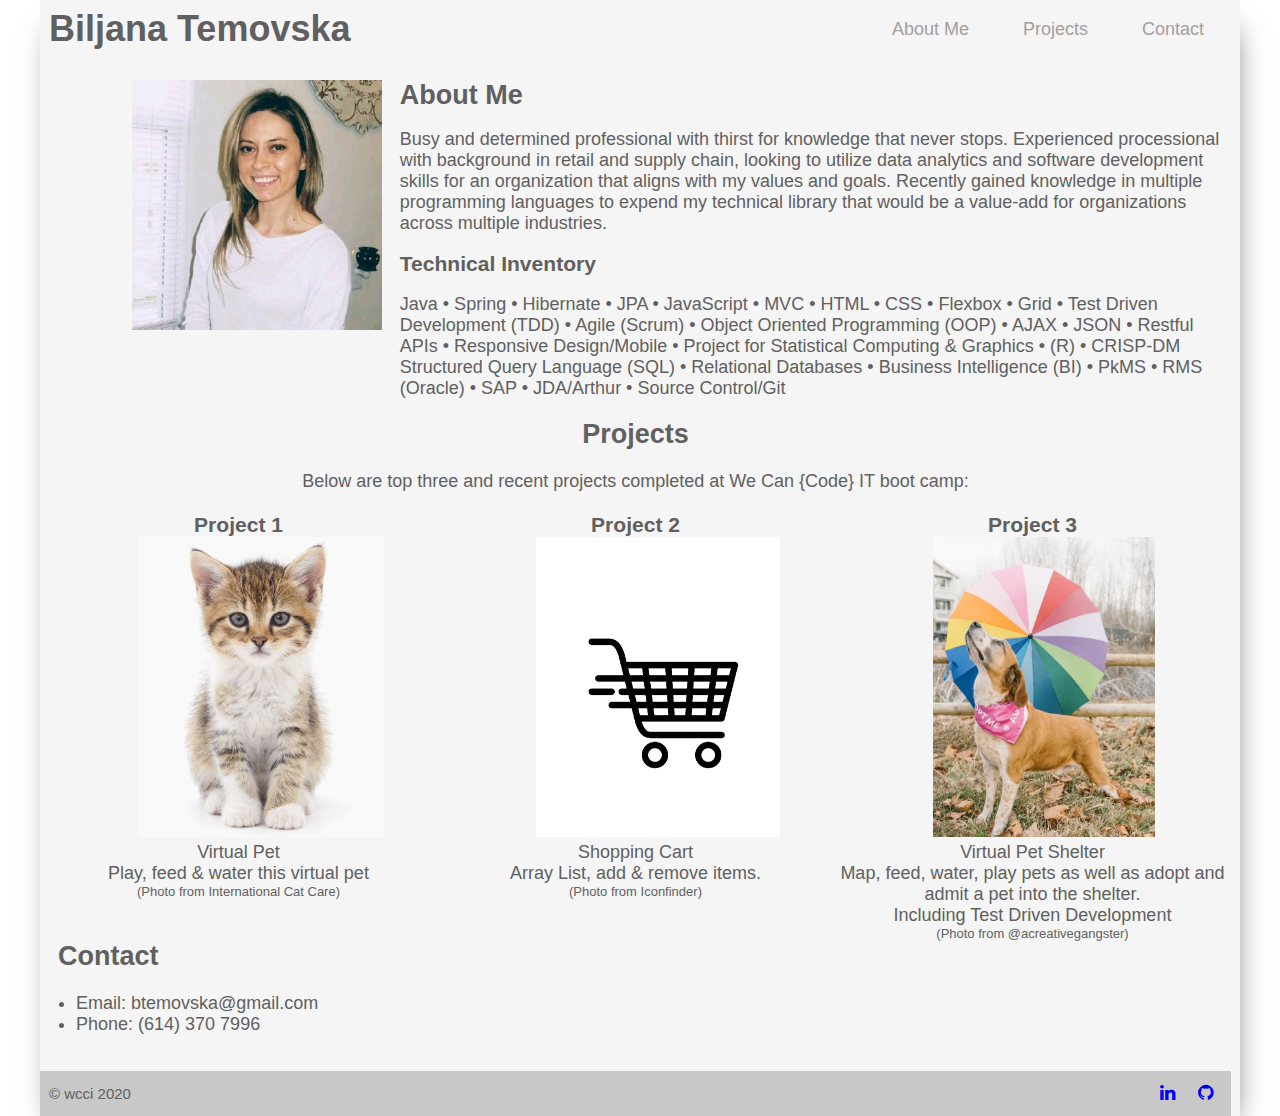
==== index.html @ 05e9503f "Initial commit" ====
<!DOCTYPE html>
<html lang="en">
<head>
    <meta charset="UTF-8">
    <meta name="viewport" content="width=device-width, initial-scale=1.0">
    <link <link href="https://stackpath.bootstrapcdn.com/font-awesome/4.7.0/css/font-awesome.min.css" rel="stylesheet" 
    integrity="sha384-wvfXpqpZZVQGK6TAh5PVlGOfQNHSoD2xbE+QkPxCAFlNEevoEH3Sl0sibVcOQVnN" crossorigin="anonymous">
    <link rel="stylesheet" type="text/css" href="style.css">
    <title>Professional Portfolio</title>
</head>
<body>
    <div class="container">
        <header class="header">
            <h1 id="headerLogo">Biljana Temovska</h1>
            <nav class="headerNav">
                <ul class="headerNavList">
                    <li class="headerNavListItem"><a href="profileHeading">About Me</a></li> <!-- nav does not work and it is mapped good-->
                    <li class="headerNavListItem"><a href="projectsTitle">Projects</a></li>  <!-- nav does not work and it is mapped good-->
                    <li class="headerNavListItem"><a href="contact">Contact</a></li>         <!-- nav does not work and it is mapped good-->
                </ul>
            </nav>
        </header>
        <br>
        <section class="profile">
            <figure>
                <img width="250" height="250" src="biljana.jpg" alt="get me to Biljana's picture">
            </figure>
            <article class="profileHeading">
                <h2>About Me</h2>
                <p>Busy and determined professional with thirst for knowledge that never stops. Experienced
                    processional with background in retail and supply chain, looking to utilize data analytics
                    and software development skills for an organization that aligns with my values and goals. 
                    Recently gained knowledge in multiple programming languages to expend my technical library that would
                    be a value-add for organizations across multiple industries.</p>
                <h3>Technical Inventory</h3>    
                    <p> Java • Spring • Hibernate • JPA • JavaScript • MVC • HTML • CSS • Flexbox • Grid • Test Driven Development (TDD) 
                    • Agile (Scrum) • Object Oriented Programming (OOP) • AJAX • JSON • Restful APIs • Responsive Design/Mobile 
                    • Project for Statistical Computing & Graphics •  (R) • CRISP-DM   Structured Query Language (SQL) • Relational Databases 
                    • Business Intelligence (BI) • PkMS • RMS (Oracle) • SAP • JDA/Arthur •  Source Control/Git</p>    
            </article>
        </section>
        <h2 class="projectsTitle">Projects</h2>
        <br>
        <p class="projectsParagraph">Below are top three and recent projects completed at We Can {Code} IT boot camp:</p>
        <br>
        <section class="projects">
            <article class="projectsColumn">
                <h3 class="projectsColumnTitle">Project 1</h3>
                        <a href="https://github.com/btemovska/VirtualPetLola" target="_blank">
                             <img height="300" src="newlola.jpg" alt="bring me to the cat page">
                        </a>
                    <p>Virtual Pet</p>
                    <p>Play, feed & water this virtual pet</p>
                    <p style="font-size: small;">(Photo from International Cat Care)</p>
            </article>
            <article class="projectsColumn">
                <h3 class="projectsColumnTitle">Project 2</h3>
                        <a href="https://github.com/btemovska/flexcode-shopping-cart-project-btemovska" target="_blank">
                            <img height="300" src="newcart.jpg" alt="bring me to the cart page">
                        </a>
                    <p>Shopping Cart</p>
                    <p>Array List, add & remove items.</p>
                    <p style="font-size: small;">(Photo from Iconfinder)</p>
            </article>
            <article class="projectsColumn">
                <h3 class="projectsColumnTitle">Project 3</h3>
                        <a href="https://github.com/btemovska/flexcode-virtual-pet-shelter-btemovska" target="_blank">
                            <img height="300" src="newshelter.jpg" alt="bring me to the shelter page">
                        </a>
                    <p>Virtual Pet Shelter</p>
                    <p>Map, feed, water, play pets as well as adopt and admit a pet into the shelter.</p>
                    <p>Including Test Driven Development</p>
                    <p style="font-size: small;">(Photo from @acreativegangster)</p>
            </article>
        </section>
        <section class="contact">
           <h2>Contact</h2>
           <br>
           <ul>
               <li>Email: btemovska@gmail.com</li>
               <li>Phone: (614) 370 7996</li>
           </ul>
        </section>
        <footer class="footer">
            <small class="footer__copyright">&copy wcci 2020</small>
            <section class="footer__social">
                <a href="https://www.linkedin.com/in/biljana-temovska-b34574111/" target="_blank" class="fa fa-linkedin"></a>
                <a href="https://github.com/btemovska" target="_blank" class="fa fa-github"></a>  
            </section>
        </footer>
    </div>
    
</body>
</html>
---- style.css ----
*{
    box-sizing: border-box;
    margin:0;
    padding: 0;
    font-family: "Roboto", sans-serif;}

html{
    color: rgb(97, 96, 96);
    font-size: 18px;}

a{
    color: 4cb691;
    padding: .25rem .5rem;
    text-decoration: none;}

.container {
    padding-right: .50rem;
    margin: 0 auto;
    max-width: 1200px;
    background-color: #f5f5f5;
    -webkit-box-shadow: 4px 17px 31px -14px rgba(0,0,0,0.75);
    -moz-box-shadow: 4px 17px 31px -14px rgba(0,0,0,0.75);
    box-shadow: 4px 17px 31px -14px rgba(0,0,0,0.75);}

.header{
    display: flex;
    align-items: center;
    justify-content: space-between;}

#headerLogo{
    margin-left: .5rem;
    font-style: bold;}

.headerNavList{
    display: flex;}

.headerNavListItem{
    list-style-type: none;   
    margin: 1rem;}
nav a{
    color: rgb(165, 158, 158);}    
.headerNavListItem:hover{
    background-color: #ccc;}    

.profile{
    display: flex; 
    justify-content: space-between;              
    margin: .1rem;
}

.profileHeading{
    margin-left: 1rem;
}    
.profileHeading > p {  
    margin: 1em 0;     
}

.projectsTitle{
    text-align: center;
}

.projects{
    display: grid;
    grid-template-columns: 1fr 1fr 1fr;
}

img{
    margin-left: 5em;
}
.projectsColumnTitle{
    text-align: center;
}

.projectsParagraph{
    text-align: center;
}

.projects > article > p {
   text-align: center;
}

.contact {
    margin-left: 1rem;
}
.contact ul {
    margin-left: 1rem;
}

.footer{
    background-color: rgb(201, 200, 200);
    display: flex;
    align-items: center;
    justify-content: space-between;
    margin-top: 2rem;
    padding: .5rem;
}

h6 {
    text-align: center;
}
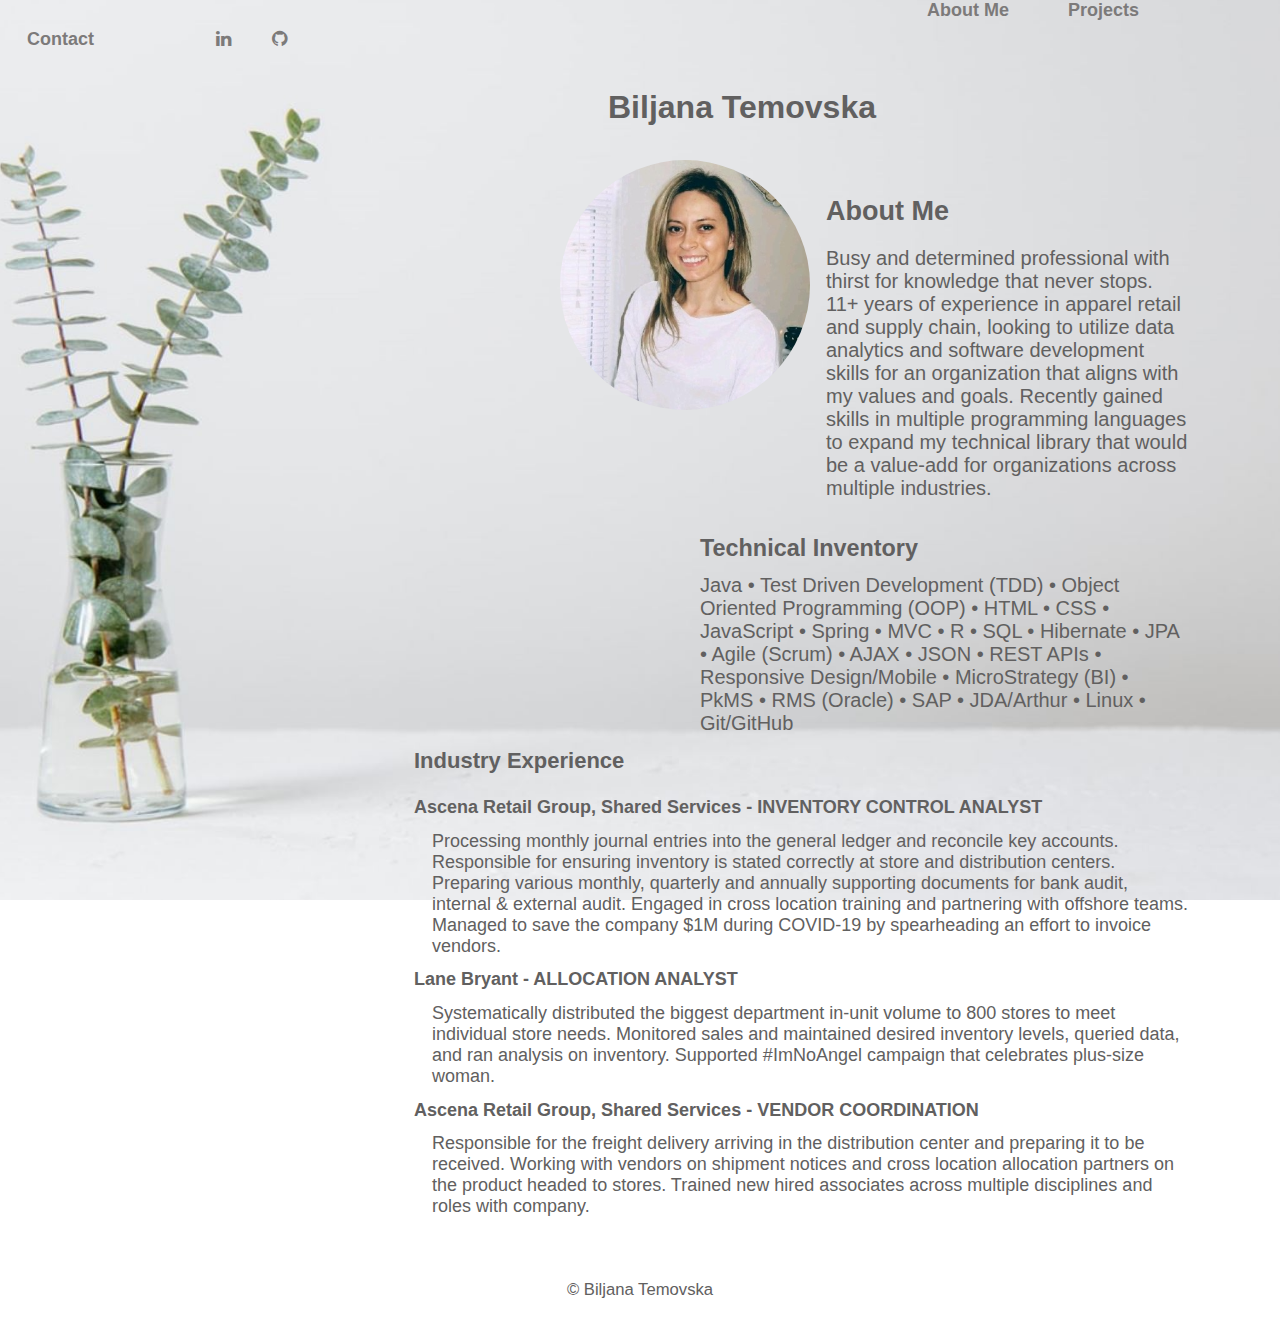
==== commit 733fde87: "new website" ====
--- a/index.html
+++ b/index.html
@@ -3,92 +3,71 @@
 <head>
     <meta charset="UTF-8">
     <meta name="viewport" content="width=device-width, initial-scale=1.0">
-    <link <link href="https://stackpath.bootstrapcdn.com/font-awesome/4.7.0/css/font-awesome.min.css" rel="stylesheet" 
+    <link rel="stylesheet" type="text/css" href="./style.css">
+    <link href="https://stackpath.bootstrapcdn.com/font-awesome/4.7.0/css/font-awesome.min.css" rel="stylesheet" 
     integrity="sha384-wvfXpqpZZVQGK6TAh5PVlGOfQNHSoD2xbE+QkPxCAFlNEevoEH3Sl0sibVcOQVnN" crossorigin="anonymous">
-    <link rel="stylesheet" type="text/css" href="style.css">
-    <title>Professional Portfolio</title>
+    <title>Biljana Temovska</title>
 </head>
 <body>
-    <div class="container">
-        <header class="header">
-            <h1 id="headerLogo">Biljana Temovska</h1>
-            <nav class="headerNav">
-                <ul class="headerNavList">
-                    <li class="headerNavListItem"><a href="profileHeading">About Me</a></li> <!-- nav does not work and it is mapped good-->
-                    <li class="headerNavListItem"><a href="projectsTitle">Projects</a></li>  <!-- nav does not work and it is mapped good-->
-                    <li class="headerNavListItem"><a href="contact">Contact</a></li>         <!-- nav does not work and it is mapped good-->
-                </ul>
-            </nav>
-        </header>
-        <br>
+    <nav>
+        <a href="index.html" class="nav">About Me</a>
+        <a href="projects.html" class=>Projects</a>
+        <a href="contact.html" class=>Contact</a>
+        <a href="https://www.linkedin.com/in/biljana-temovska-bt/" target="_blank" class="fa fa-linkedin"></a>
+        <a href="https://github.com/btemovska" target="_blank" class="fa fa-github"></a>
+    </nav>
+
+    <h1 id="headerLogo">Biljana Temovska</h1>
+
+    <header>
         <section class="profile">
             <figure>
-                <img width="250" height="250" src="biljana.jpg" alt="get me to Biljana's picture">
-            </figure>
-            <article class="profileHeading">
-                <h2>About Me</h2>
-                <p>Busy and determined professional with thirst for knowledge that never stops. Experienced
-                    processional with background in retail and supply chain, looking to utilize data analytics
-                    and software development skills for an organization that aligns with my values and goals. 
-                    Recently gained knowledge in multiple programming languages to expend my technical library that would
-                    be a value-add for organizations across multiple industries.</p>
-                <h3>Technical Inventory</h3>    
-                    <p> Java • Spring • Hibernate • JPA • JavaScript • MVC • HTML • CSS • Flexbox • Grid • Test Driven Development (TDD) 
-                    • Agile (Scrum) • Object Oriented Programming (OOP) • AJAX • JSON • Restful APIs • Responsive Design/Mobile 
-                    • Project for Statistical Computing & Graphics •  (R) • CRISP-DM   Structured Query Language (SQL) • Relational Databases 
-                    • Business Intelligence (BI) • PkMS • RMS (Oracle) • SAP • JDA/Arthur •  Source Control/Git</p>    
+                 <img width="250" height="250" src="biljana.jpg" class="profileImage" alt="take me to Biljana's picture">
+             </figure>
+             <article class="profileHeading">
+                 <h2>About Me</h2>
+                 <p>
+                    Busy and determined professional with thirst for knowledge that never stops. 11+ years of experience in 
+                    apparel retail and supply chain, looking to utilize data analytics and software development skills for an 
+                    organization that aligns with my values and goals. Recently gained skills in multiple programming languages 
+                    to expand my technical library that would be a value-add for organizations across multiple industries.
+                 </p>
+             </article>
+        </section>
+        <section class="technicalInventory">
+            <article>
+                <h3>Technical Inventory</h3>
+                    <p>Java • Test Driven Development (TDD) • Object Oriented Programming (OOP) • HTML • CSS • JavaScript • Spring • MVC    • R • SQL • Hibernate • JPA • Agile (Scrum) • AJAX • JSON • REST APIs • Responsive Design/Mobile 
+                    • MicroStrategy (BI) • PkMS • RMS (Oracle) • SAP • JDA/Arthur •  Linux • Git/GitHub
+                    </p>
             </article>
         </section>
-        <h2 class="projectsTitle">Projects</h2>
-        <br>
-        <p class="projectsParagraph">Below are top three and recent projects completed at We Can {Code} IT boot camp:</p>
-        <br>
-        <section class="projects">
-            <article class="projectsColumn">
-                <h3 class="projectsColumnTitle">Project 1</h3>
-                        <a href="https://github.com/btemovska/VirtualPetLola" target="_blank">
-                             <img height="300" src="newlola.jpg" alt="bring me to the cat page">
-                        </a>
-                    <p>Virtual Pet</p>
-                    <p>Play, feed & water this virtual pet</p>
-                    <p style="font-size: small;">(Photo from International Cat Care)</p>
-            </article>
-            <article class="projectsColumn">
-                <h3 class="projectsColumnTitle">Project 2</h3>
-                        <a href="https://github.com/btemovska/flexcode-shopping-cart-project-btemovska" target="_blank">
-                            <img height="300" src="newcart.jpg" alt="bring me to the cart page">
-                        </a>
-                    <p>Shopping Cart</p>
-                    <p>Array List, add & remove items.</p>
-                    <p style="font-size: small;">(Photo from Iconfinder)</p>
-            </article>
-            <article class="projectsColumn">
-                <h3 class="projectsColumnTitle">Project 3</h3>
-                        <a href="https://github.com/btemovska/flexcode-virtual-pet-shelter-btemovska" target="_blank">
-                            <img height="300" src="newshelter.jpg" alt="bring me to the shelter page">
-                        </a>
-                    <p>Virtual Pet Shelter</p>
-                    <p>Map, feed, water, play pets as well as adopt and admit a pet into the shelter.</p>
-                    <p>Including Test Driven Development</p>
-                    <p style="font-size: small;">(Photo from @acreativegangster)</p>
+        <section class="experience">
+            <article>
+                <h3>Industry Experience</h3>
+                   <h4>Ascena Retail Group, Shared Services - INVENTORY CONTROL ANALYST</h4>
+                        <p>Processing monthly journal entries into the general ledger and reconcile key accounts.
+                        Responsible for ensuring inventory is stated correctly at store and distribution centers.
+                        Preparing various monthly, quarterly and annually supporting documents for bank audit, internal & external audit.
+                        Engaged in cross location training and partnering with offshore teams.
+                        Managed to save the company $1M during COVID-19 by spearheading an effort to invoice vendors.</p>
+                    <h4>Lane Bryant - ALLOCATION ANALYST</h4>
+                        <p>Systematically distributed the biggest department in-unit volume to 800 stores to meet individual store needs.
+                            Monitored sales and maintained desired inventory levels, queried data, and ran analysis on inventory.
+                            Supported #ImNoAngel campaign that celebrates plus-size woman.
+                            </p>
+                    <h4>Ascena Retail Group, Shared Services - VENDOR COORDINATION</h4>
+                        <p>Responsible for the freight delivery arriving in the distribution center and preparing it to be received.
+                            Working with vendors on shipment notices and cross location allocation partners on the product headed to stores.
+                            Trained new hired associates across multiple disciplines and roles with company.
+                            </p>
             </article>
         </section>
-        <section class="contact">
-           <h2>Contact</h2>
-           <br>
-           <ul>
-               <li>Email: btemovska@gmail.com</li>
-               <li>Phone: (614) 370 7996</li>
-           </ul>
-        </section>
-        <footer class="footer">
-            <small class="footer__copyright">&copy wcci 2020</small>
-            <section class="footer__social">
-                <a href="https://www.linkedin.com/in/biljana-temovska-b34574111/" target="_blank" class="fa fa-linkedin"></a>
-                <a href="https://github.com/btemovska" target="_blank" class="fa fa-github"></a>  
-            </section>
-        </footer>
-    </div>
-    
+    </header>
+    <main>
+    </main>
+    <footer class="footer">
+        <small class="footerCopyright">&copy Biljana Temovska</small>
+    </footer>
 </body>
 </html>--- a/style.css
+++ b/style.css
@@ -1,106 +1,156 @@
-*{
-    box-sizing: border-box;
-    margin:0;
-    padding: 0;
-    font-family: "Roboto", sans-serif;}
-
-html{
-    color: rgb(97, 96, 96);
-    font-size: 18px;}
-
-a{
-    color: 4cb691;
-    padding: .25rem .5rem;
-    text-decoration: none;}
-
-.container {
-    padding-right: .50rem;
-    margin: 0 auto;
-    max-width: 1200px;
-    background-color: #f5f5f5;
-    -webkit-box-shadow: 4px 17px 31px -14px rgba(0,0,0,0.75);
-    -moz-box-shadow: 4px 17px 31px -14px rgba(0,0,0,0.75);
-    box-shadow: 4px 17px 31px -14px rgba(0,0,0,0.75);}
-
-.header{
-    display: flex;
-    align-items: center;
-    justify-content: space-between;}
-
-#headerLogo{
-    margin-left: .5rem;
-    font-style: bold;}
-
-.headerNavList{
-    display: flex;}
-
-.headerNavListItem{
-    list-style-type: none;   
-    margin: 1rem;}
-nav a{
-    color: rgb(165, 158, 158);}    
-.headerNavListItem:hover{
-    background-color: #ccc;}    
-
-.profile{
-    display: flex; 
-    justify-content: space-between;              
-    margin: .1rem;
+* {
+  margin: 0;
+  padding: 0;
+  font-family: "Roboto", sans-serif;
+  /* font-size: 18px; */
+  color: rgb(97, 96, 96);
 }
 
-.profileHeading{
-    margin-left: 1rem;
-}    
-.profileHeading > p {  
-    margin: 1em 0;     
+html {
+  background: url(./vase2.jpg) no-repeat center center fixed; /*takes the entire image as background*/
+  -webkit-background-size: cover;
+  -moz-background-size: cover;
+  -o-background-size: cover;
+  background-size: cover;
 }
 
-.projectsTitle{
-    text-align: center;
+nav {
+  /* position: fixed; */
+  top: 0;
+  left: 0;
+  width: 100%;
+  /* display: flex; */
+  justify-content: center;
+  font-weight: 600;
+  font-size: 18px;
 }
 
-.projects{
-    display: grid;
-    grid-template-columns: 1fr 1fr 1fr;
+nav a {
+  text-decoration: none;
+  color: rgb(124, 122, 122);
+  padding: 0.5em 1.5em;
+}
+nav a:hover {
+  background-color: rgb(214, 214, 214);
 }
 
-img{
-    margin-left: 5em;
+.fa {
+  padding: 0.5em 1em;
 }
-.projectsColumnTitle{
-    text-align: center;
+.fa-linkedin {
+  margin-left: 4em;
 }
 
-.projectsParagraph{
-    text-align: center;
+.nav {
+  margin-left: 50em;
 }
 
-.projects > article > p {
-   text-align: center;
+footer {
+  margin-top: 2em;
+  margin-bottom: 1em;
+  padding: 1em 0em;
+  text-align: center;
+  font-size: 20px;
+}
+
+.profileImage {
+  border-radius: 50%;
+}
+
+#headerLogo {
+  padding: 1em 3em;
+  margin-left: 16em;
+}
+
+.profile {
+  display: flex;
+  justify-content: space-between;
+  margin: 0.1em;
+  margin-left: 35em;
+}
+.profileHeading {
+  margin-top: 2em;
+  padding-right: 5em;
+  margin-left: 1rem;
+  font-size: 18px;
+}
+.profileHeading > p {
+  margin: 1em 0em;
+  font-size: 20px;
+}
+
+.technicalInventory {
+  display: flex;
+  justify-content: space-between;
+  margin-left: 30em;
+  padding: 0.1em 5em;
+  font-size: 20px;
+}
+
+.technicalInventory h3 {
+  padding: 0.5em 0em;
+}
+
+.experience {
+  display: flex;
+  justify-content: space-between;
+  margin-left: 23em;
+  font-size: 18px;
+}
+.experience h3 {
+  padding: 0.5em 0em;
+  font-size: 22px;
+}
+
+.experience h4 {
+  padding: 0.7em 0em;
+}
+
+.experience p {
+  padding-right: 5em;
+  font-size: 18px;
+  padding-left: 1em;
 }
 
 .contact {
-    margin-left: 1rem;
-}
-.contact ul {
-    margin-left: 1rem;
+  padding: 5em 5em;
+  margin-left: 40em;
+  margin-top: 10em;
 }
 
-.footer{
-    background-color: rgb(201, 200, 200);
-    display: flex;
-    align-items: center;
-    justify-content: space-between;
-    margin-top: 2rem;
-    padding: .5rem;
+.contact ul {
+  padding-top: 1em;
+  list-style-type: none;
+}
+.contactList {
+  font-size: 20px;
 }
 
-h6 {
-    text-align: center;
+.projectsHeader {
+  margin-left: 40em;
+  margin-top: 5em;
 }
 
+#projects {
+  display: grid;
+  grid-template-columns: repeat(3, 2fr);
+  grid-template-rows: auto;
+  grid-column-gap: 1em;
+  grid-row-gap: 1em;
+  margin-left: 35em;
+  margin-top: 5em;
+  margin-right: 2em;
+}
 
+#projects article {
+  box-sizing: border-box;
+  border: 5px solid rgb(177, 175, 175);
+  padding: 1em;
+}
 
-
-
-
+#projects article h3 {
+  background-color: yellow;
+  padding-right: 0em;
+  /* justify-content: center;
+  display: flex; */
+}
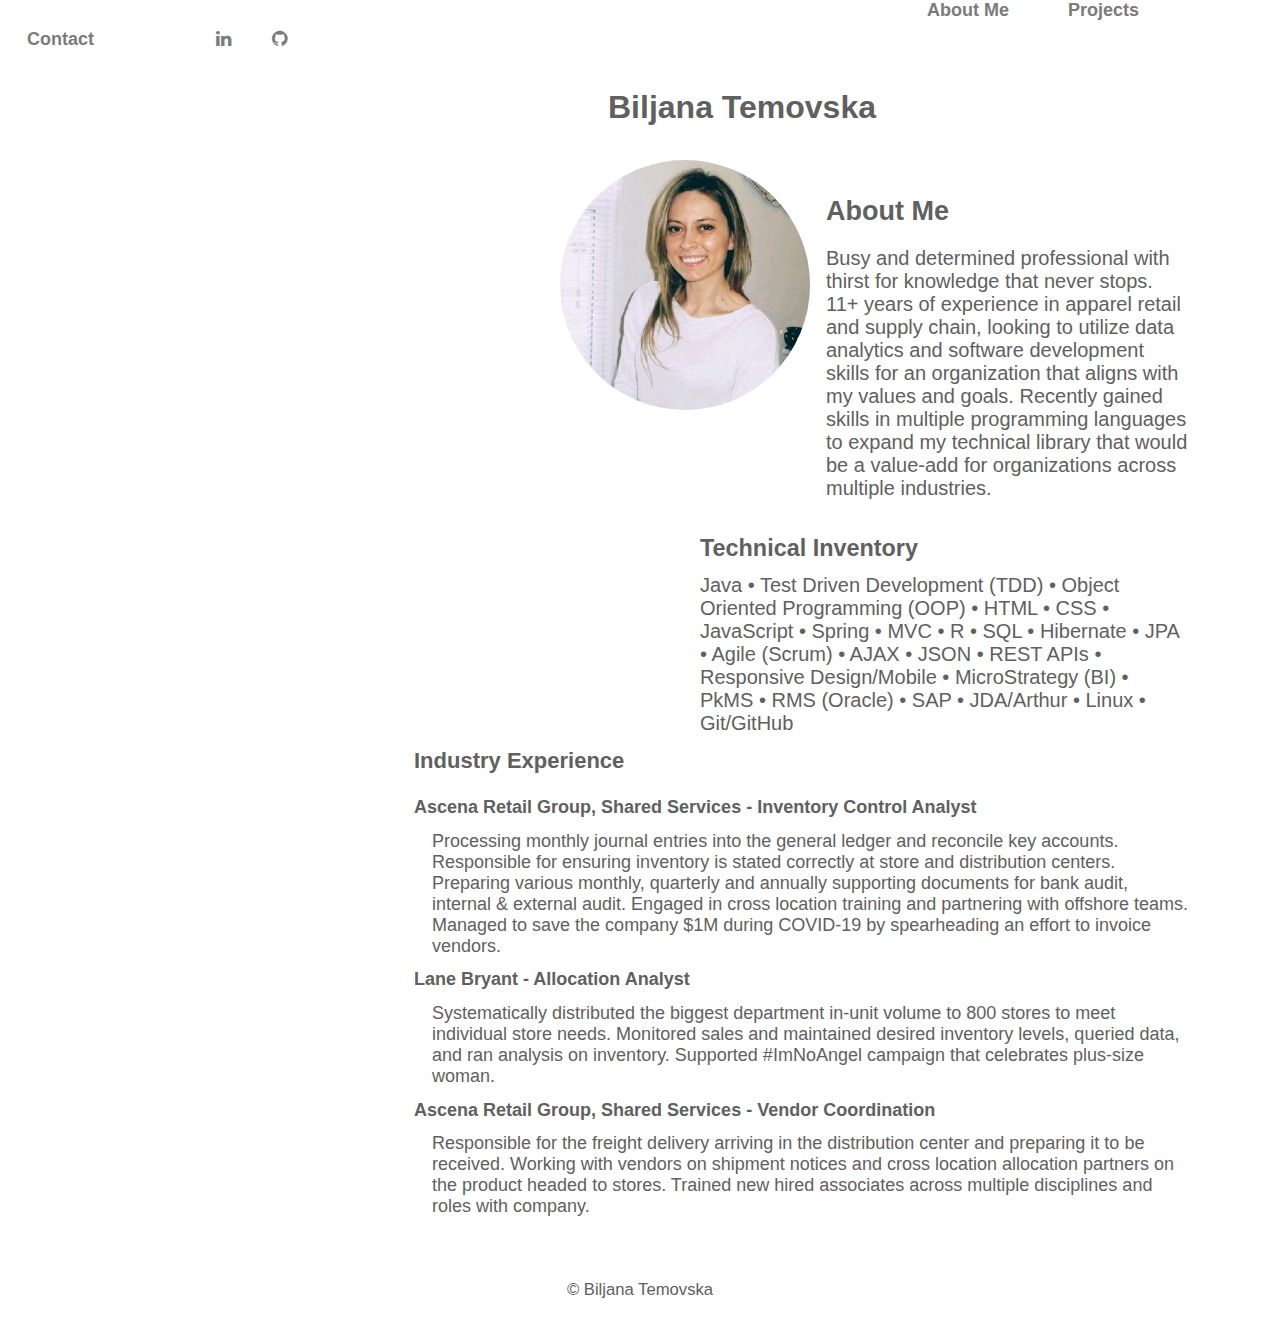
==== commit 85685454: "more styling" ====
--- a/index.html
+++ b/index.html
@@ -45,18 +45,18 @@
         <section class="experience">
             <article>
                 <h3>Industry Experience</h3>
-                   <h4>Ascena Retail Group, Shared Services - INVENTORY CONTROL ANALYST</h4>
+                   <h4>Ascena Retail Group, Shared Services - Inventory Control Analyst</h4>
                         <p>Processing monthly journal entries into the general ledger and reconcile key accounts.
                         Responsible for ensuring inventory is stated correctly at store and distribution centers.
                         Preparing various monthly, quarterly and annually supporting documents for bank audit, internal & external audit.
                         Engaged in cross location training and partnering with offshore teams.
                         Managed to save the company $1M during COVID-19 by spearheading an effort to invoice vendors.</p>
-                    <h4>Lane Bryant - ALLOCATION ANALYST</h4>
+                    <h4>Lane Bryant - Allocation Analyst</h4>
                         <p>Systematically distributed the biggest department in-unit volume to 800 stores to meet individual store needs.
                             Monitored sales and maintained desired inventory levels, queried data, and ran analysis on inventory.
                             Supported #ImNoAngel campaign that celebrates plus-size woman.
                             </p>
-                    <h4>Ascena Retail Group, Shared Services - VENDOR COORDINATION</h4>
+                    <h4>Ascena Retail Group, Shared Services - Vendor Coordination</h4>
                         <p>Responsible for the freight delivery arriving in the distribution center and preparing it to be received.
                             Working with vendors on shipment notices and cross location allocation partners on the product headed to stores.
                             Trained new hired associates across multiple disciplines and roles with company.
--- a/style.css
+++ b/style.css
@@ -148,9 +148,14 @@
   padding: 1em;
 }
 
-#projects article h3 {
-  background-color: yellow;
-  padding-right: 0em;
-  /* justify-content: center;
-  display: flex; */
+#projects article p {
+  margin: 0.3em;
+  justify-content: space-between;
+  text-align: center;
 }
+
+#projects img {
+  box-shadow: 5px 5px 5px grey;
+  opacity: 0.5;
+  margin-left: 5em;
+}
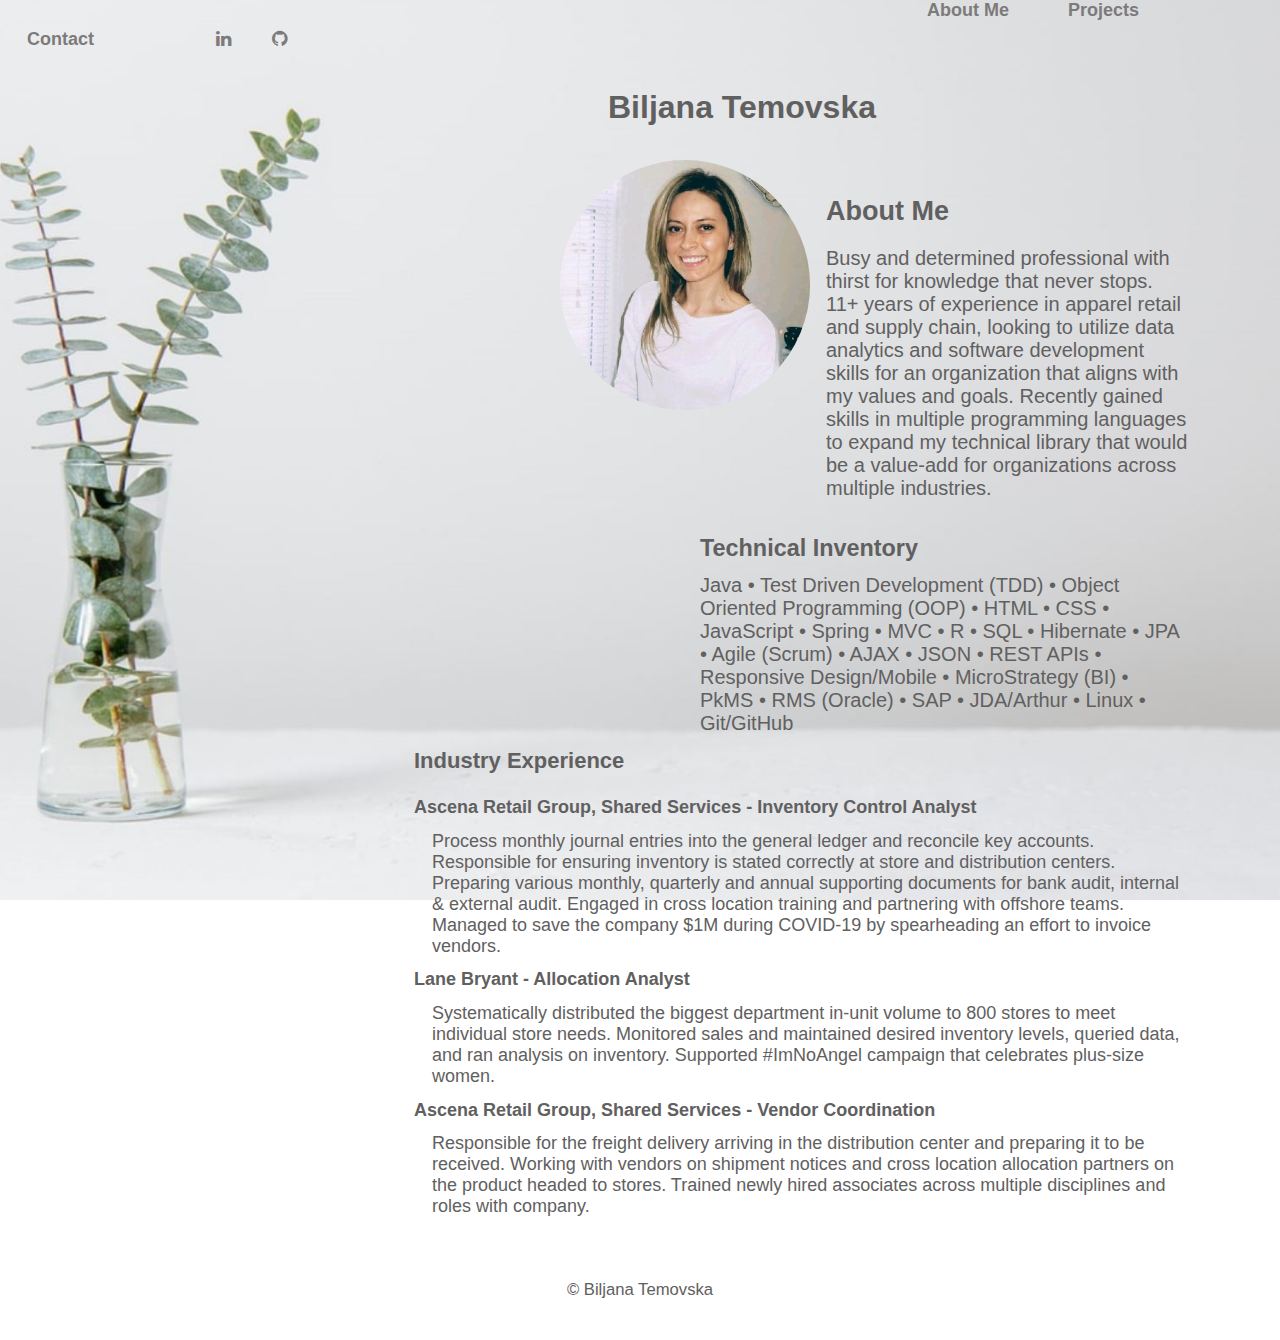
==== commit f49299c2: "grammar corrections" ====
--- a/index.html
+++ b/index.html
@@ -46,20 +46,20 @@
             <article>
                 <h3>Industry Experience</h3>
                    <h4>Ascena Retail Group, Shared Services - Inventory Control Analyst</h4>
-                        <p>Processing monthly journal entries into the general ledger and reconcile key accounts.
+                        <p>Process monthly journal entries into the general ledger and reconcile key accounts.
                         Responsible for ensuring inventory is stated correctly at store and distribution centers.
-                        Preparing various monthly, quarterly and annually supporting documents for bank audit, internal & external audit.
+                        Preparing various monthly, quarterly and annual supporting documents for bank audit, internal & external audit.
                         Engaged in cross location training and partnering with offshore teams.
                         Managed to save the company $1M during COVID-19 by spearheading an effort to invoice vendors.</p>
                     <h4>Lane Bryant - Allocation Analyst</h4>
                         <p>Systematically distributed the biggest department in-unit volume to 800 stores to meet individual store needs.
                             Monitored sales and maintained desired inventory levels, queried data, and ran analysis on inventory.
-                            Supported #ImNoAngel campaign that celebrates plus-size woman.
+                            Supported #ImNoAngel campaign that celebrates plus-size women.
                             </p>
                     <h4>Ascena Retail Group, Shared Services - Vendor Coordination</h4>
                         <p>Responsible for the freight delivery arriving in the distribution center and preparing it to be received.
                             Working with vendors on shipment notices and cross location allocation partners on the product headed to stores.
-                            Trained new hired associates across multiple disciplines and roles with company.
+                            Trained newly hired associates across multiple disciplines and roles with company.
                             </p>
             </article>
         </section>
